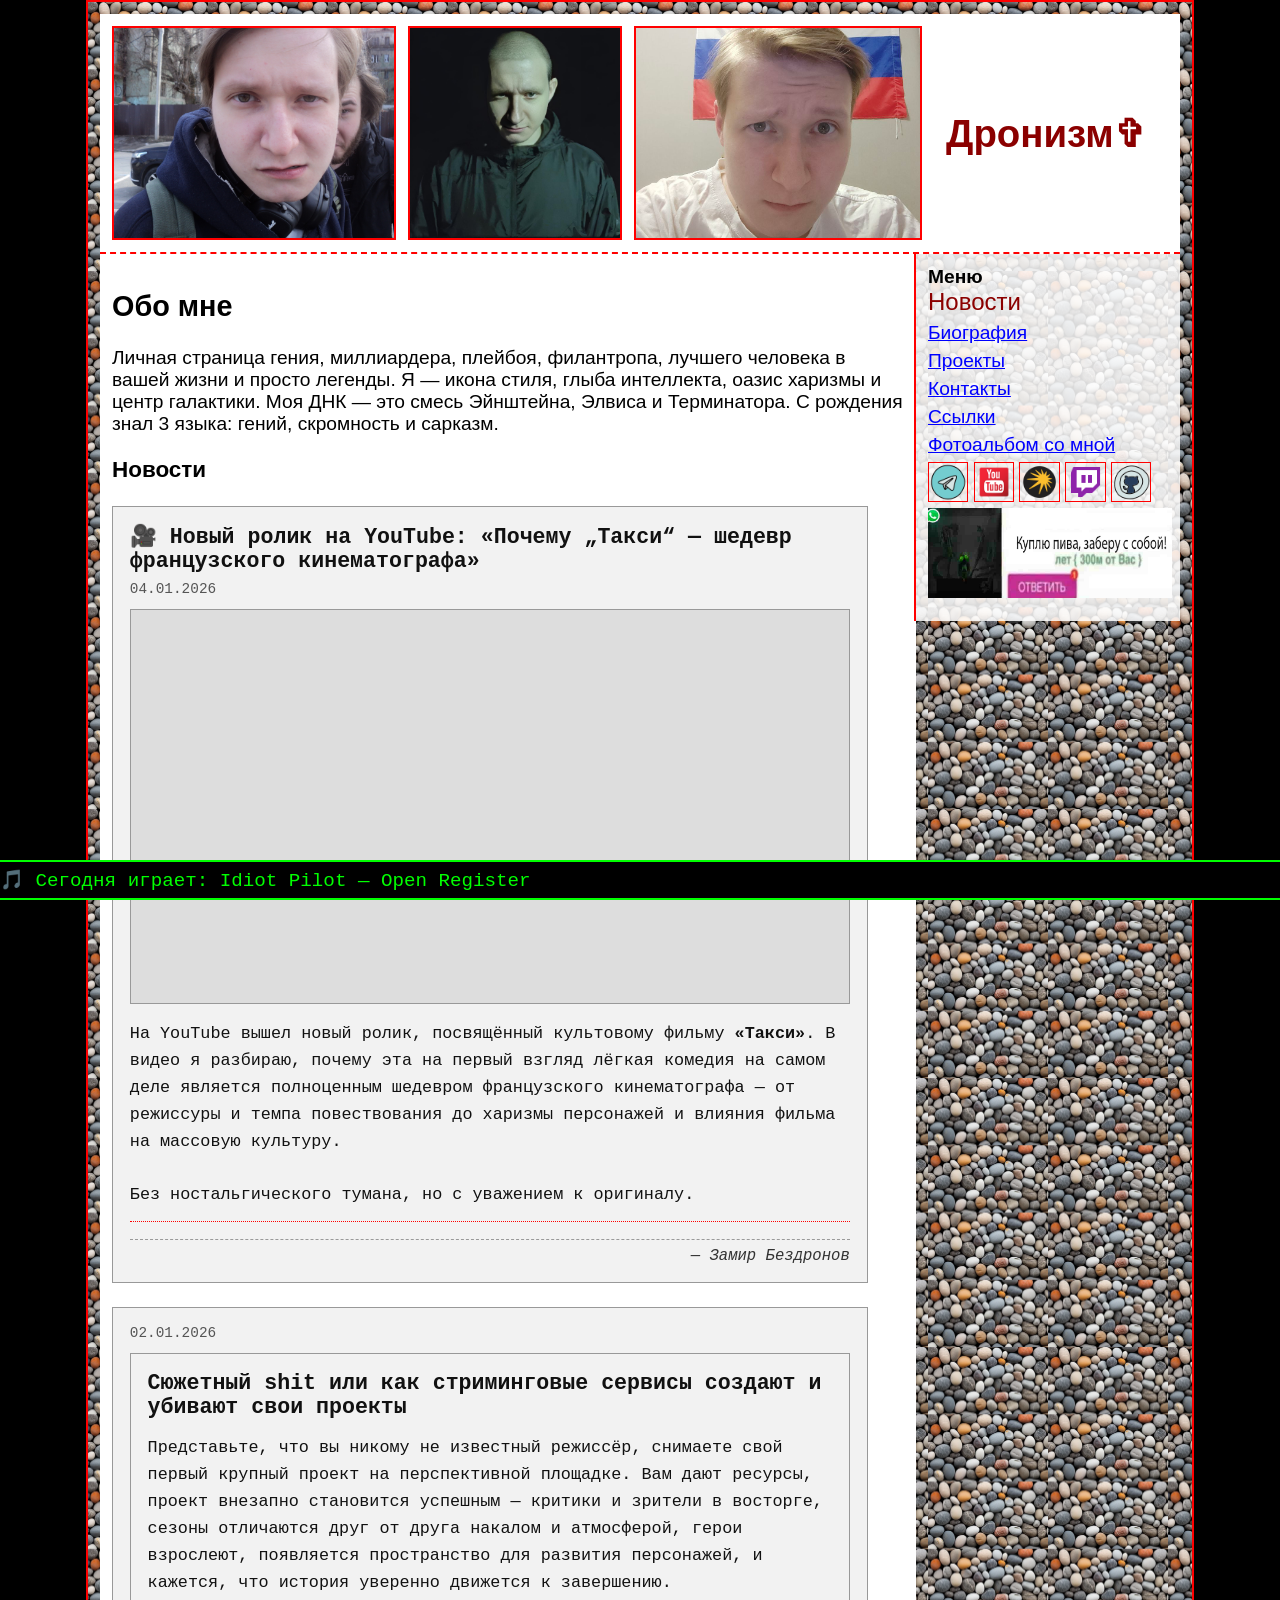
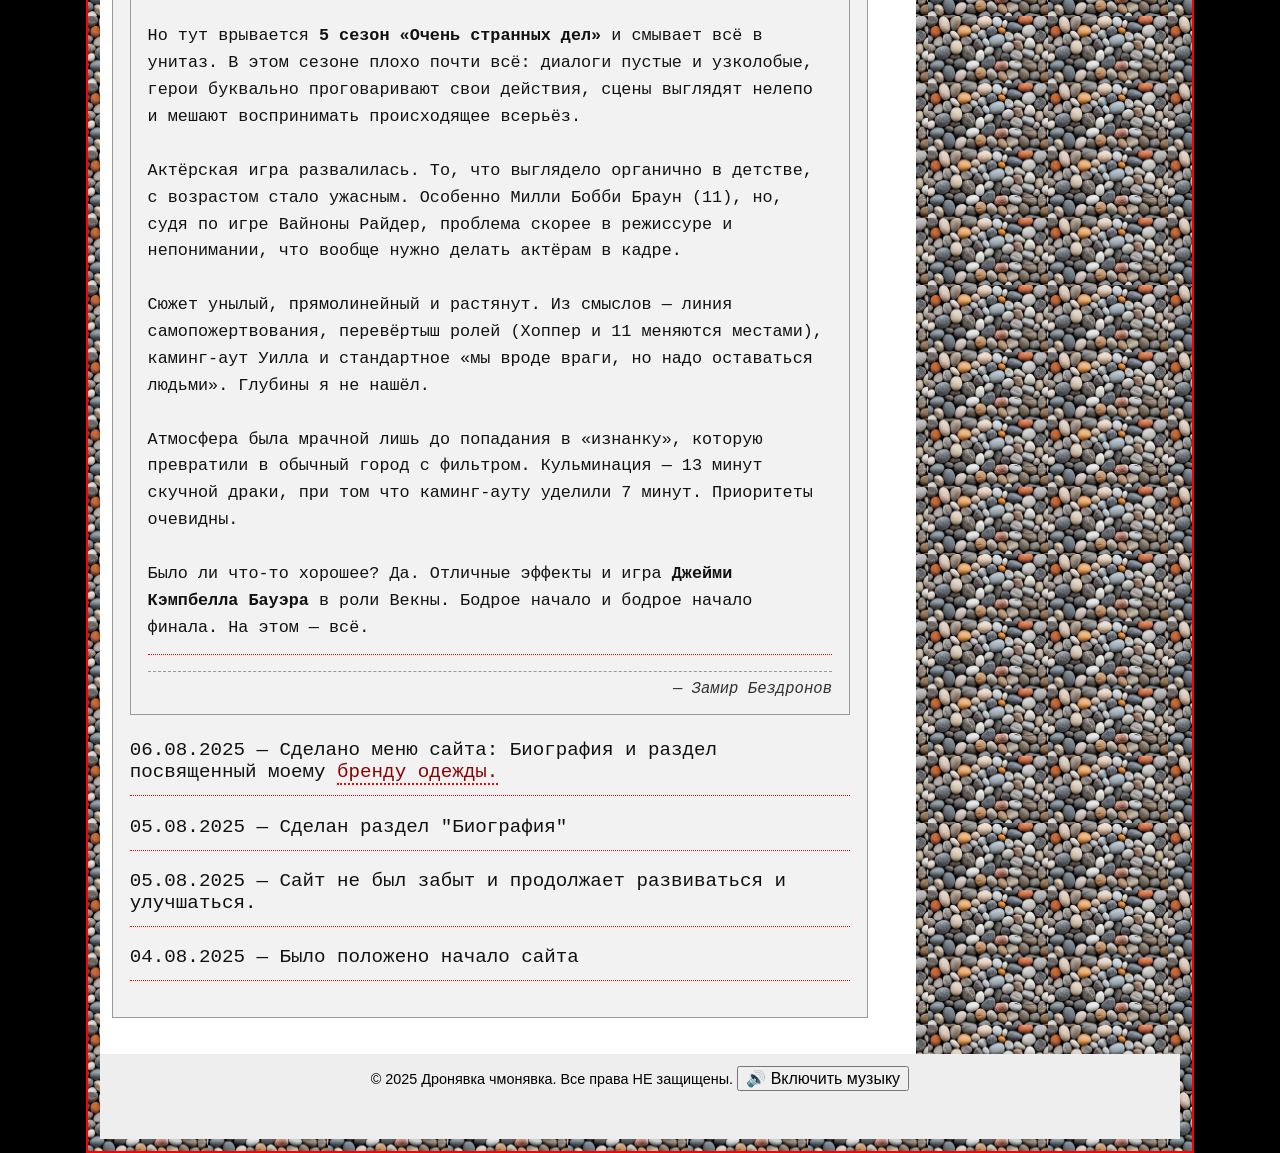
==== index.html @ 6d5dc3c3 "added dronizm.ru" ====
<!DOCTYPE html>
<html lang="ru">
<head>
  <meta charset="UTF-8">
  <title>Дронизм</title>
  <link rel="icon" href="img/favicon-64x64.png" type="image/png">
  <link rel="stylesheet" href="style.css">
</head>
<body>
  <div class="container">
    <header>
      <img src="img/dronyavka.jpg" alt="Фото">
      <img src="img/dronyavka2.png" alt="Фото">
      <img class="crop" src="img/dronyavka3.jpg" alt="Фото">
      <h1>Дронизм✞</h1>
        
      
    </header>

    <nav>
      <strong>Меню</strong>
      <a class="nav-podsvet1">Новости </a>
      <a href="Boigraphy.html" >Биография</a>
      <a href="#">Проекты</a>
            <div class="wrapper">
                </div>
      <a href="#">Контакты</a>
      <a href="#">Ссылки</a>
      <a href="photoalbum.html">Фотоальбом со мной</a>
      <a class="social-link" href="https://t.me/dronizm"  target="_blank" title="Телега">
        <img src="img/telega.png" alt="Telegram">
        </a>   
      <a class="social-link" href="https://www.youtube.com/@orrishai"  target="_blank" title="Ютуб">
        <img src="img/youtube.png" alt="Youtube">
        </a>   
      <a class="social-link" href="https://music.yandex.ru/artist/9729779"  target="_blank" title="Ямузыка">
        <img src="img/yamusic.png" alt="Youtube">
          
        </a>   
        <a class="social-link" href="https://www.twitch.tv/leik0z"  target="_blank" title="Твич">
        <img src="img/icons8-twitch-48.png" alt="Twitch">
        </a>  
        
        <a class="social-link" href="https://github.com/Ha4alnik52"  target="_blank" title="Гитхаб">
        <img src="img/icons8-github-48.png" alt="GitHub">
        </a>  
        
      <a class="macjinhadv" href="https://macjinha.ru/" target="_blank">
        <img  src="img/macjinhadv.jpg" alt="macjinha">
        
        </a>
    </nav>
    
    <main id="main-content">
      <h2>Обо мне</h2>
      <p>Личная страница гения, миллиардера, плейбоя, филантропа, лучшего человека в вашей жизни и просто легенды. Я — икона стиля, глыба интеллекта, оазис харизмы и центр галактики. Моя ДНК — это смесь Эйнштейна, Элвиса и Терминатора. С рождения знал 3 языка: гений, скромность и сарказм.</p>
        <div class="news">
            
      <h3>Новости</h3> 
            <article class="news-item">
  <div class="news-title">
    🎥 Новый ролик на YouTube: «Почему „Такси“ — шедевр французского кинематографа»
  </div>

  <div class="news-date">04.01.2026</div>

  <div class="news-video">
    <iframe
      width="100%"
      height="315"
      src="https://www.youtube.com/embed/pp-y3pOOv3Q"
      title="Почему «Такси» — шедевр французского кинематографа"
      frameborder="0"
      allow="accelerometer; autoplay; clipboard-write; encrypted-media; gyroscope; picture-in-picture"
      allowfullscreen>
    </iframe>
  </div>

  <p class="news-text">
    На YouTube вышел новый ролик, посвящённый культовому фильму
    <strong>«Такси»</strong>. В видео я разбираю, почему эта на первый взгляд
    лёгкая комедия на самом деле является полноценным шедевром французского
    кинематографа — от режиссуры и темпа повествования до харизмы персонажей
    и влияния фильма на массовую культуру.
    <br><br>
    Без ностальгического тумана, но с уважением к оригиналу.
  </p>

  <div class="news-author">
    — Замир Бездронов
  </div>
</article>

        <article class="news-item">
            <div class="news-date">02.01.2026</div>
  <article class="news-item">
  <div class="news-title">
    Сюжетный shit или как стриминговые сервисы создают и убивают свои проекты
  </div>


  <p class="news-text">
    Представьте, что вы никому не известный режиссёр, снимаете свой первый крупный проект
    на перспективной площадке. Вам дают ресурсы, проект внезапно становится успешным —
    критики и зрители в восторге, сезоны отличаются друг от друга накалом и атмосферой,
    герои взрослеют, появляется пространство для развития персонажей, и кажется, что
    история уверенно движется к завершению.
    <br><br>
    Но тут врывается <strong>5 сезон «Очень странных дел»</strong> и смывает всё в унитаз.
    В этом сезоне плохо почти всё: диалоги пустые и узколобые, герои буквально проговаривают
    свои действия, сцены выглядят нелепо и мешают воспринимать происходящее всерьёз.
    <br><br>
    Актёрская игра развалилась. То, что выглядело органично в детстве, с возрастом стало
    ужасным. Особенно Милли Бобби Браун (11), но, судя по игре Вайноны Райдер, проблема
    скорее в режиссуре и непонимании, что вообще нужно делать актёрам в кадре.
    <br><br>
    Сюжет унылый, прямолинейный и растянут. Из смыслов — линия самопожертвования,
    перевёртыш ролей (Хоппер и 11 меняются местами), каминг-аут Уилла и стандартное
    «мы вроде враги, но надо оставаться людьми». Глубины я не нашёл.
    <br><br>
    Атмосфера была мрачной лишь до попадания в «изнанку», которую превратили
    в обычный город с фильтром. Кульминация — 13 минут скучной драки,
    при том что каминг-ауту уделили 7 минут. Приоритеты очевидны.
    <br><br>
    Было ли что-то хорошее? Да. Отличные эффекты и игра
    <strong>Джейми Кэмпбелла Бауэра</strong> в роли Векны.
    Бодрое начало и бодрое начало финала. На этом — всё.
  </p>

  <div class="news-author">
    — Замир Бездронов
  </div>
</article>


            
        <p>06.08.2025 — Сделано меню сайта: Биография и раздел посвященный моему <a class="hyperlink" href="BRAND.html" target="_blank">бренду одежды.
            </a>
                </p>    
        <p>05.08.2025 — Сделан раздел "Биография"</p>    
        <p>05.08.2025 — Сайт не был забыт и продолжает развиваться и улучшаться.</p>
      <p>04.08.2025 — Было положено начало сайта </p>
            </div>
            
    </main>
  
    <footer>
      © 2025 Дронявка чмонявка. Все права НЕ защищены.
       <button id="music-btn">🔊 Включить музыку</button>
        
      <div id="track-container" class="track-container hidden">
  <div class="marquee-wrapper">
    <div class="track-marquee">
      🎵 Сегодня играет: Idiot Pilot — Open Register
    </div>
  </div>
</div>
        
        
<audio id="bg-music" loop>
  <source src="music/idiot-pilot-open-register.mp3" type="audio/mpeg">
</audio>
        <script>
  const btn = document.getElementById('music-btn');
  const audio = document.getElementById('bg-music');
  let isPlaying = false;
  audio.volume = 0.05;

  btn.addEventListener('click', () => {
    if (isPlaying) {
      audio.pause();
      btn.textContent = '🔇 Включить музыку';
    } else {
      audio.play();
      btn.textContent = '🔊 Выключить музыку';
    }
    isPlaying = !isPlaying;
  });
            
</script>
        
        
        <script>
    const btn = document.getElementById('music-btn');
const audio = document.getElementById('bg-music');
const trackContainer = document.getElementById('track-container');
let isPlaying = false;

audio.volume = 0.05;

btn.addEventListener('click', () => {
  if (isPlaying) {
    audio.pause();
    btn.textContent = '🔇 Включить музыку';
    trackContainer.classList.add('hidden'); // Скрываем бегущую строку
  } else {
    audio.play();
    btn.textContent = '🔊 Выключить музыку';
    trackContainer.classList.remove('hidden'); // Показываем бегущую строку
  }
  isPlaying = !isPlaying;
});
        
        </script>   
    </footer>
  </div>
 
</body>
</html>
---- style.css ----
body {
  background-color: black;
  color: #000;
  font-family: Verdana, sans-serif;
  margin: 0;
  padding: 0;
}


.news-item {
  max-width: 600px;   /* или сколько у тебя колонка */
}

.container {
  width: 900px;
  margin: 0 auto;
  background: url('img/i.webp'); /* Цветастый фон */
  background-repeat: repeat;
  background-size:100px;
  border: 2px double red;
    
  padding: 10px;
}
.container {
  zoom: 1.2;
}
header {
  display: flex;
  align-items: center;
  background-color: #fff;
  border-bottom: 2px dashed red;
  padding: 10px;
}
.crop {
    width: 237px;
    height: 175px;
    object-fit:cover;
    object-position:center 75%;
    border: 2px solid red;
    
    
    
}

.hyperlink {
    color: darkred;
    border-bottom: 2px dashed red;
    border-bottom-style: dotted;
    text-decoration: none;
    
    
}



header img {
  height: 175px;
  margin-right: 10px;
  border: 2px solid red;
}


.img-border {
    
  border: 2px solid red;
    
    
}

header h1 {
  font-size: 32px;
  color: darkred;
  margin: 10px;
}
.wrapper {
    
  position: relative;
  overflow: hidden;
   }


nav {
  float: right;
  width: 200px;
  background-color: rgba(255, 255, 255, 0.85);
  padding: 10px;
  border-left: 2px solid red;
}



    
    


.arrow img {
    position: absolute;
    display: inline-block;
    width: 32px;
    height: 32px;
    top: -5px;
    right: 10px;
    transform: scaleX(-1);
   object-fit: cover;
    transition: transform 0.3s ease;
    animation: nudge 1.5s infinite;
    
    
    
    
}




@keyframes nudge {
  0%   { transform: scaleX(-1) translateX(0); }
  50%  { transform: scaleX(-1) translateX(-4px); }
  100% { transform: scaleX(-1) translateX(0); }
}







.social-link {
    width: 32px;
    height: 32px;
    border: 1px solid red;
    display: inline-block;
    
    
}

.social-link img {
    width: 32px;
    height: 32px;
    
    
    
    
    
}

.macjinhadv img {
    
    height: 75px;
    object-fit:contain;
    animation: flicker 4s infinite, shake 0.3s infinite;
    
    
}

@keyframes flicker {
    
    0%, 100% { opacity: 1; }
    40% { opacity: 0; }
  60% { opacity: 1; }
  80% { opacity: 0.5; }

    
    
    
}

@keyframes shake {
  0% { transform: translate(0px, 0px); }
  25% { transform: translate(1px, -1px); }
  50% { transform: translate(-1px, 1px); }
  75% { transform: translate(1px, 1px); }
  100% { transform: translate(0px, 0px); }
}




.nav-podsvet1 {
    color: darkred;
    text-decoration: none;
    font-size: 20px;
    
    
    
}

nav a {
  display: block;
  text-decoration: underline;
  color: blue;
  margin-bottom: 5px;
}



main {
  margin-right: 220px;
  padding: 10px;
  background-color: #fff;
}

footer {
  clear: both;
  padding: 10px;
  background-color: #eee;
  text-align: center;
  font-size: 12px;
}

.news p {
    border-bottom: 1px double red;
    border-bottom-style: dotted;
    padding-bottom: 10px;
    
    
    
}



/** PHOTOALBUM **/

/* затемнение */
.lightbox {
  display: none;
  position: fixed;
  z-index: 999;
  top: 0; left: 0;
  width: 100%;
  height: 100%;
  background: rgba(0,0,0,0.8);
}

/* активируем при переходе по якорю */
.lightbox:target {
  display: block;
}

/* кликабельная область закрытия */
.lightbox .overlay {
  position: absolute;
  width: 100%;
  height: 100%;
  display: block;
}

/* блок с картинкой */
.lightbox .popup {
  position: absolute;
  top: 50%; left: 50%;
  transform: translate(-50%, -50%);
  box-shadow: 0 0 20px white;
  background: #fff;
  padding: 8px;
}

.lightbox img {
  max-width: 90vw;
  max-height: 90vh;
}

.gallery {
  display: flex;
  flex-wrap: wrap;
  align-items: flex-start; /* <-- ВЫРАВНИВАЕТ ПО ВЕРХУ */
  gap: 10px; /* отступы между фото */
}


/* Музыка на сайте*/



.hidden {
      display: none;
    }

    .track-container {
      position: fixed;
      bottom: 0;
      left: 0;
      width: 100%;
      height: 30px;
      background: black;
      color: lime;
      font-family: monospace;
      font-size: 16px;
      display: flex;
      align-items: center;
      overflow: hidden;
      border-top: 2px solid lime;
      border-bottom: 2px solid lime;
      z-index: 1000;
    }

    .track-marquee {
      white-space: nowrap;
      display: inline-block;
      animation: scrollText 10s linear infinite;
    }

    @keyframes scrollText {
      0% {
        transform: translateX(100%);
      }
      100% {
        transform: translateX(-100%);
      }
    }
.news-item {
  background: #f2f2f2;
  border: 1px solid #999;
  padding: 14px;
  margin-bottom: 20px;
  font-family: "Courier New", monospace;
  color: #111;
}

.news-title {
  font-size: 18px;
  font-weight: bold;
  margin-bottom: 6px;
}

.news-date {
  font-size: 12px;
  color: #555;
  margin-bottom: 10px;
}

.news-text {
  font-size: 14px;
  line-height: 1.6;
}

.news-author {
  margin-top: 14px;
  font-size: 13px;
  color: #333;
  border-top: 1px dashed #999;
  padding-top: 6px;
  text-align: right;
  font-style: italic;
}
footer {
  padding-bottom: 40px; /* место под бегущую строку */
}

#music-btn {
  position: relative;
  z-index: 1100;
}
.news-video {
  margin: 10px 0 12px 0;
  border: 1px solid #999;
  padding: 4px;
  background: #ddd;
}
.news-video-img {
  margin: 10px 0;
  border: 1px solid #999;
  background: #ccc;
  padding: 4px;
}

.news-video-img img {
  width: 100%;
  display: block;
}

.youtube-btn {
  display: inline-block;
  margin-top: 8px;
  padding: 6px 10px;
  background: #111;
  color: #0f0;
  font-family: "Courier New", monospace;
  font-size: 14px;
  text-decoration: none;
  border: 1px solid #0f0;
}

.youtube-btn:hover {
  background: #0f0;
  color: #000;
}
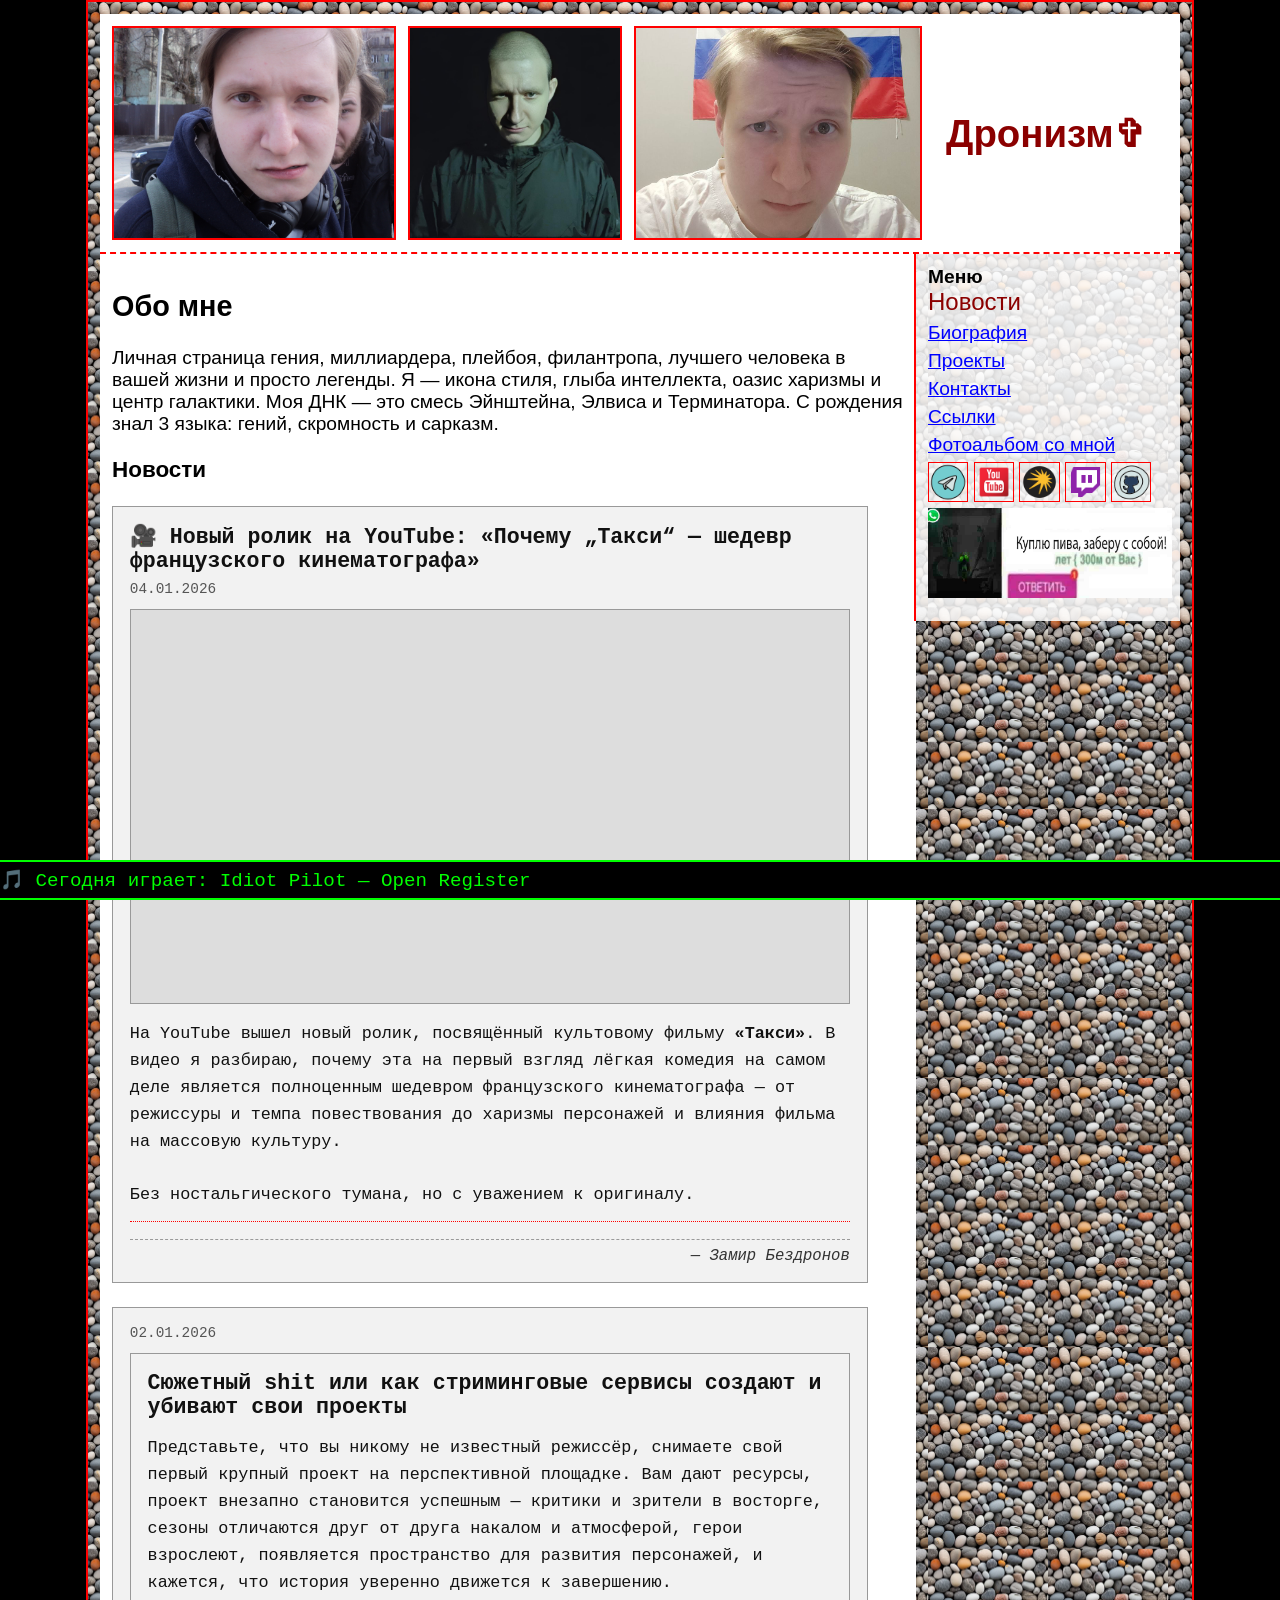
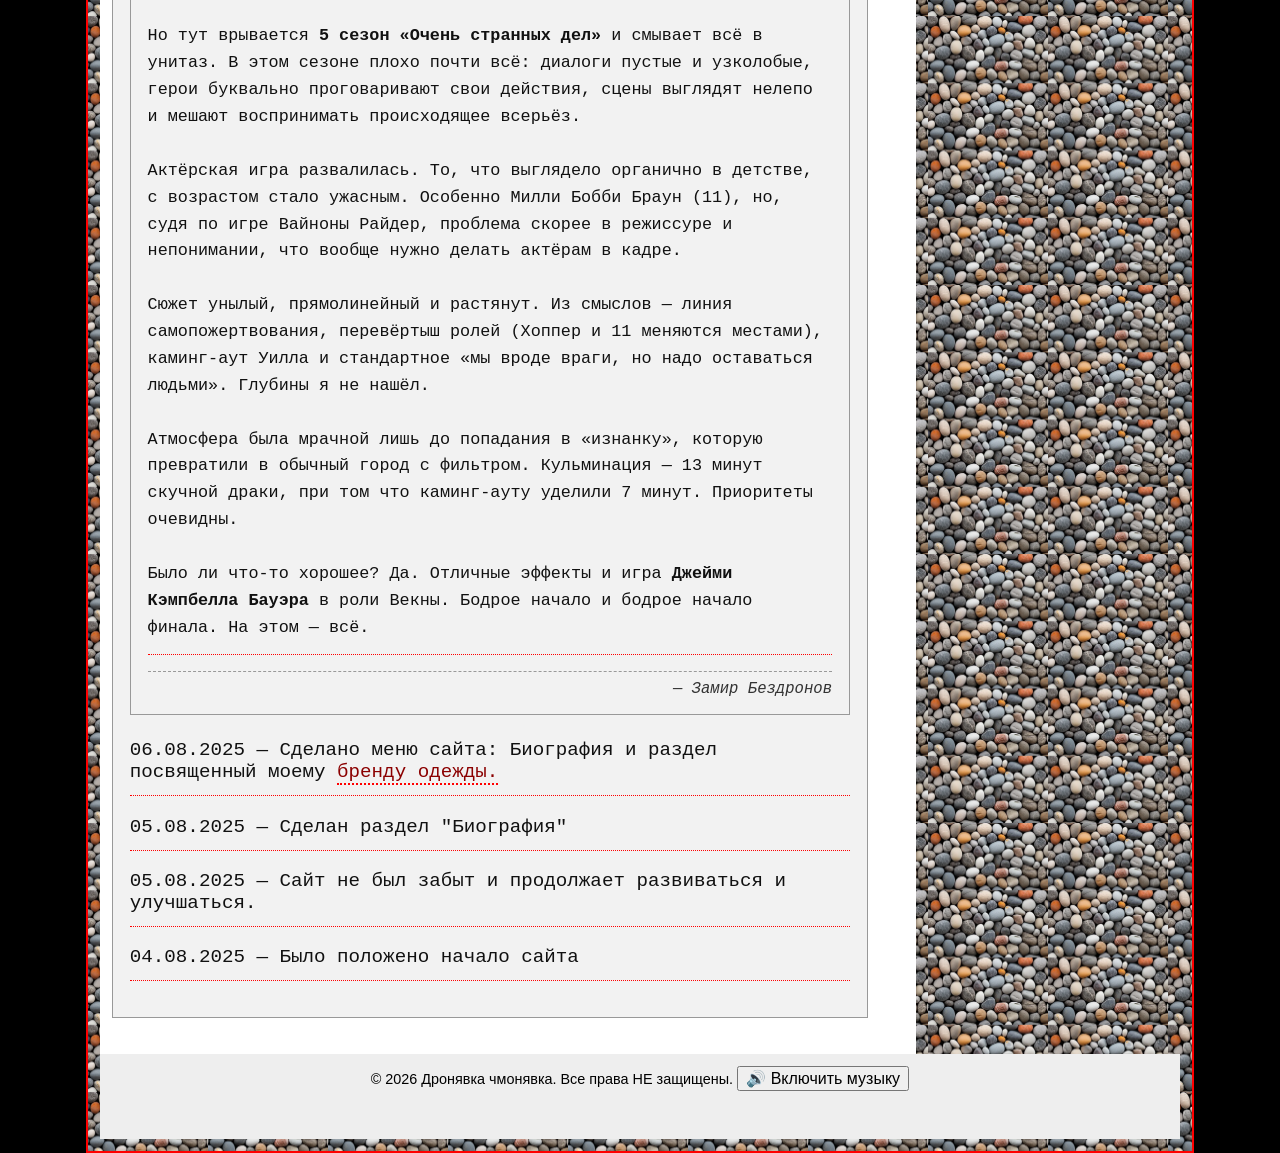
==== commit 33f87aaf: "added index.html" ====
--- a/index.html
+++ b/index.html
@@ -145,7 +145,7 @@
     </main>
   
     <footer>
-      © 2025 Дронявка чмонявка. Все права НЕ защищены.
+      © 2026 Дронявка чмонявка. Все права НЕ защищены.
        <button id="music-btn">🔊 Включить музыку</button>
         
       <div id="track-container" class="track-container hidden">
